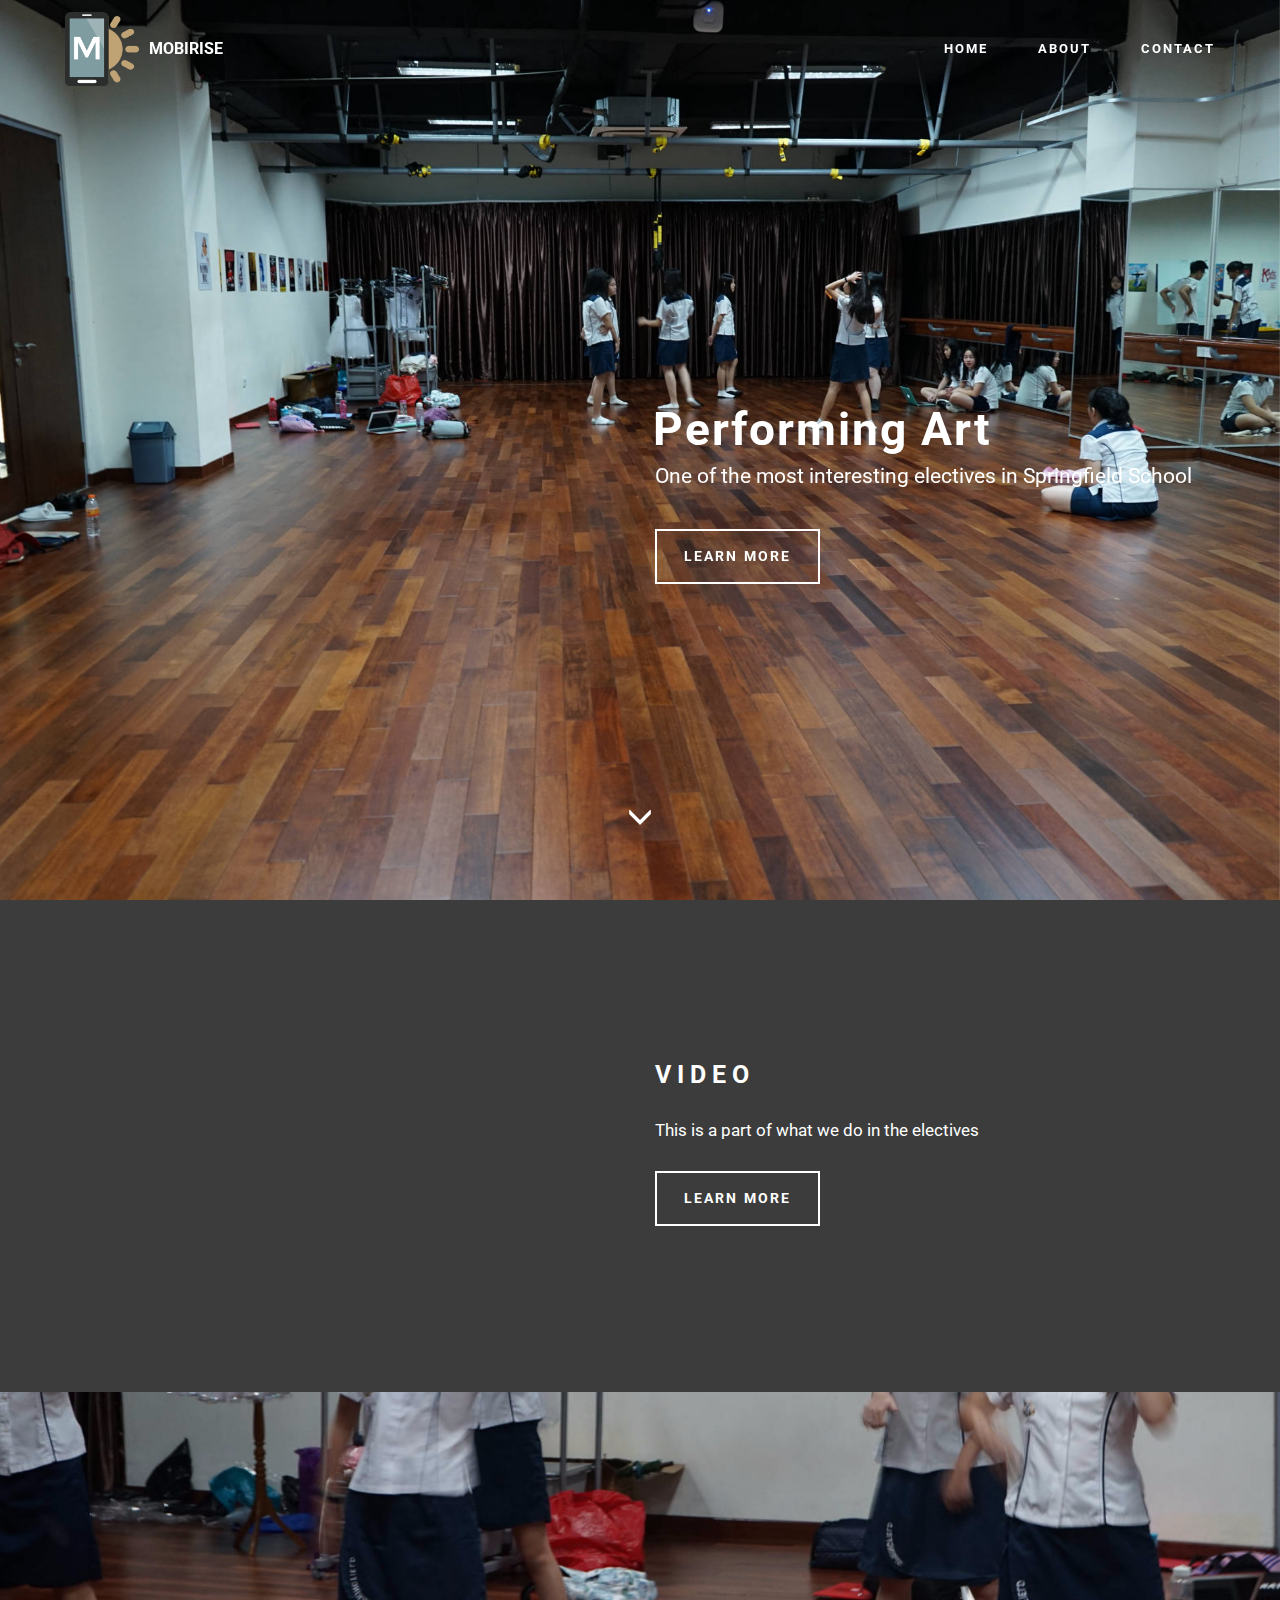
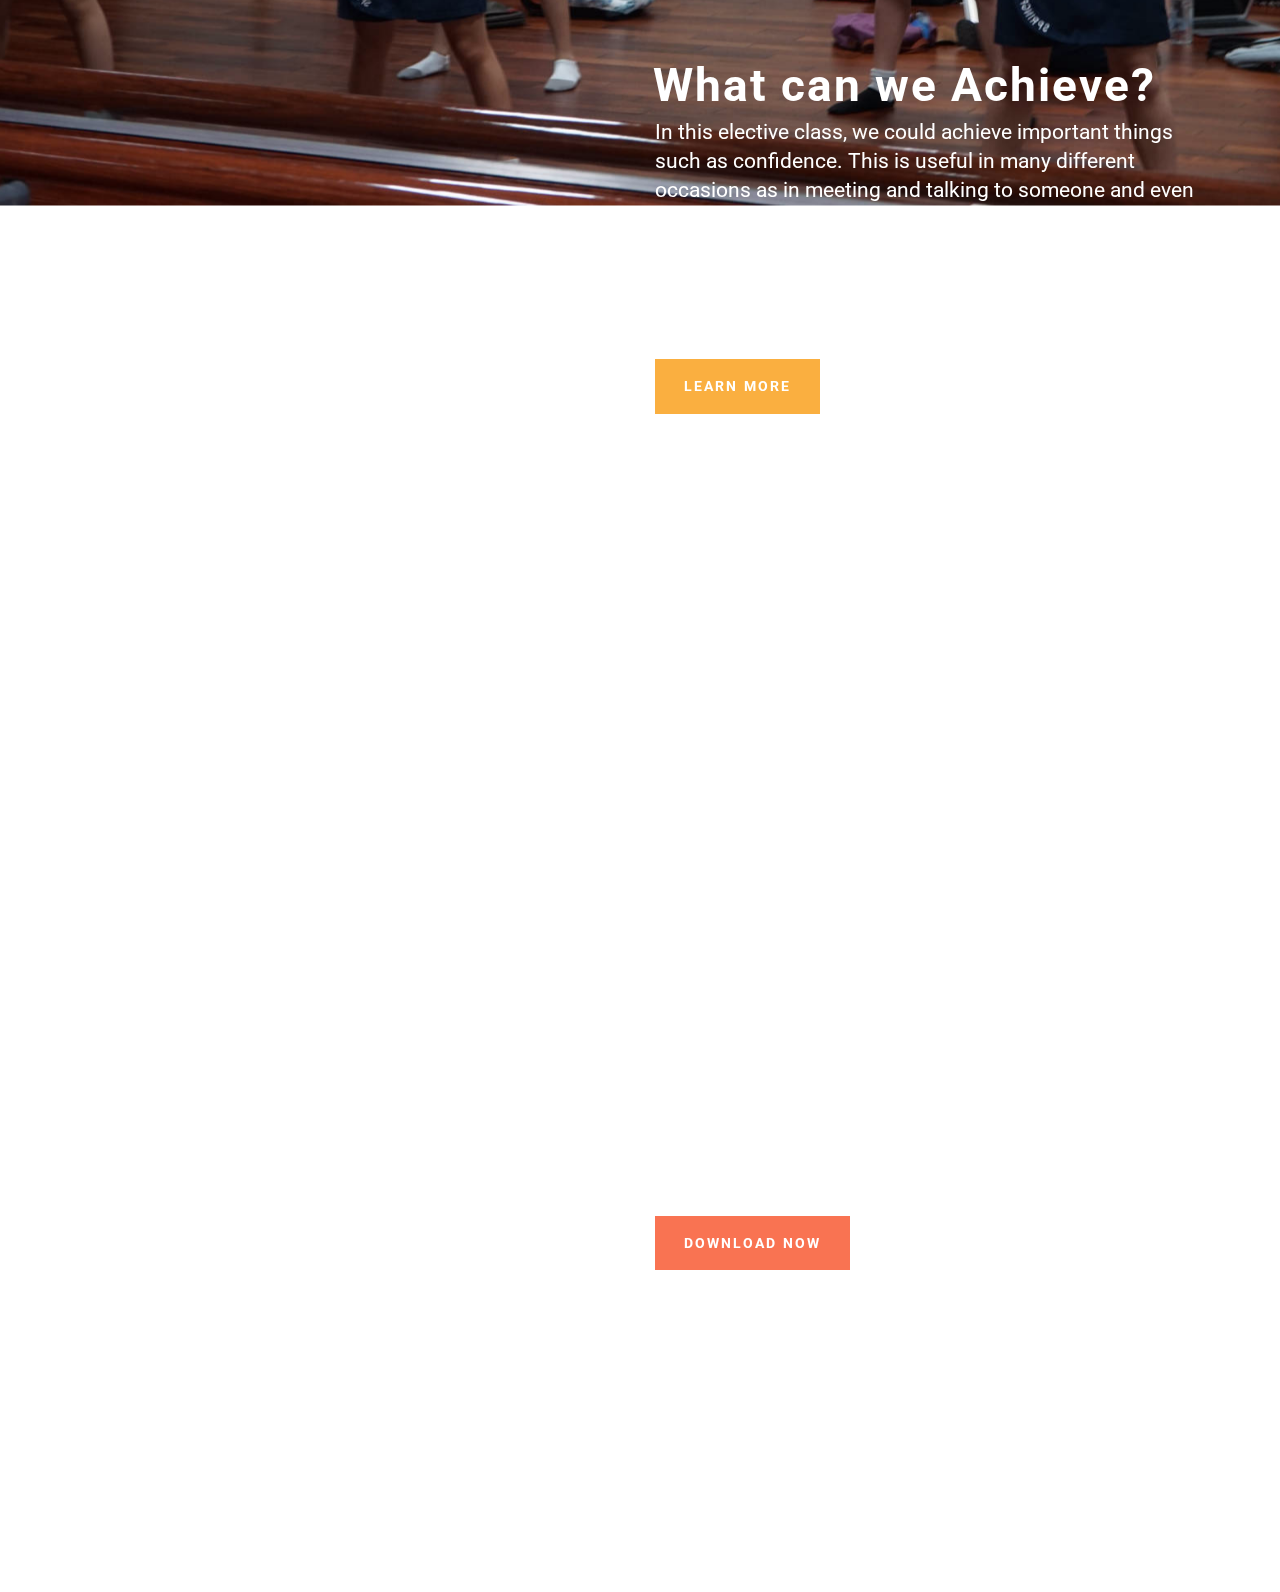
==== index.html @ 02beaad0 "create github pages" ====
<!DOCTYPE html>
<html >
<head>
  <!-- Site made with Mobirise Website Builder v4.6.7, https://mobirise.com -->
  <meta charset="UTF-8">
  <meta http-equiv="X-UA-Compatible" content="IE=edge">
  <meta name="generator" content="Mobirise v4.6.7, mobirise.com">
  <meta name="viewport" content="width=device-width, initial-scale=1, minimum-scale=1">
  <link rel="shortcut icon" href="assets/images/logo.png" type="image/x-icon">
  <meta name="description" content="">
  <title>Home</title>
  <link rel="stylesheet" href="https://fonts.googleapis.com/css?family=Roboto:700,400&subset=cyrillic,latin,greek,vietnamese">
  <link rel="stylesheet" href="assets/bootstrap/css/bootstrap.min.css">
  <link rel="stylesheet" href="assets/animate.css/animate.min.css">
  <link rel="stylesheet" href="assets/mobirise/css/style.css">
  <link rel="stylesheet" href="assets/mobirise/css/mbr-additional.css" type="text/css">
  
  
  
</head>
<body>
  <section class="mbr-navbar mbr-navbar--freeze mbr-navbar--absolute mbr-navbar--sticky mbr-navbar--auto-collapse mbr-navbar--transparent" id="menu-1" data-rv-view="6">
    <div class="mbr-navbar__section mbr-section">
        <div class="mbr-section__container container">
            <div class="mbr-navbar__container">
                <div class="mbr-navbar__column mbr-navbar__column--s mbr-navbar__brand">
                    <span class="mbr-navbar__brand-link mbr-brand mbr-brand--inline">
                        <span class="mbr-brand__logo"><a href="https://mobirise.com"><img src="assets/images/logo.png" class="mbr-navbar__brand-img mbr-brand__img" alt="Mobirise"></a></span>
                        <span class="mbr-brand__name"><a class="mbr-brand__name text-white" href="https://mobirise.com">MOBIRISE</a></span>
                    </span>
                </div>
                <div class="mbr-navbar__hamburger mbr-hamburger"><span class="mbr-hamburger__line"></span></div>
                <div class="mbr-navbar__column mbr-navbar__menu">
                    <nav class="mbr-navbar__menu-box mbr-navbar__menu-box--inline-right">
                        <div class="mbr-navbar__column">
                            <ul class="mbr-navbar__items mbr-navbar__items--right float-left mbr-buttons mbr-buttons--freeze mbr-buttons--right btn-decorator mbr-buttons--active mbr-buttons--only-links"><li class="mbr-navbar__item"><a class="mbr-buttons__link btn text-white" href="https://mobirise.com">HOME</a></li><li class="mbr-navbar__item"><a class="mbr-buttons__link btn text-white" href="https://mobirise.com">ABOUT</a></li><li class="mbr-navbar__item"><a class="mbr-buttons__link btn text-white" href="https://mobirise.com">CONTACT</a></li></ul>                            
                            
                        </div>
                    </nav>
                </div>
            </div>
        </div>
    </div>
</section>

<section class="engine"><a href="https://mobirise.ws/a">best free site builder</a></section><section class="mbr-box mbr-section mbr-section--relative mbr-section--fixed-size mbr-section--full-height mbr-section--bg-adapted mbr-parallax-background" id="header1-0" data-rv-view="0" style="background-image: url(assets/images/dsc00815-2000x1333.jpg);">
    <div class="mbr-box__magnet mbr-box__magnet--sm-padding mbr-box__magnet--center-left mbr-after-navbar">
        
        <div class="mbr-box__container mbr-section__container container">
            <div class="mbr-box mbr-box--stretched"><div class="mbr-box__magnet mbr-box__magnet--center-left">
                <div class="row"><div class=" col-sm-6 col-sm-offset-6">
                    <div class="mbr-hero animated fadeInUp">
                        <h1 class="mbr-hero__text">Performing Art</h1>
                        <p class="mbr-hero__subtext">One of the most interesting electives in Springfield School</p>
                    </div>
                    <div class="mbr-buttons btn-inverse mbr-buttons--left"> <a class="mbr-buttons__btn btn btn-lg btn-default animated fadeInUp delay" href="https://mobirise.com">LEARN MORE</a></div>
                </div></div>
            </div></div>
        </div>
        <div class="mbr-arrow mbr-arrow--floating text-center">
            <div class="mbr-section__container container">
                <a class="mbr-arrow__link" href="#msg-box5-3"><i class="glyphicon glyphicon-menu-down"></i></a>
            </div>
        </div>
    </div>
</section>

<section class="mbr-section mbr-section--relative" id="msg-box5-3" data-rv-view="3" style="background-color: rgb(60, 60, 60);">
    
    <div class="mbr-section__container mbr-section__container--isolated container" style="padding-top: 93px; padding-bottom: 93px;">
        <div class="row">
            <div class="mbr-box mbr-box--fixed mbr-box--adapted">
                <div class="mbr-box__magnet mbr-box__magnet--top-right mbr-section__left col-sm-6 image-size" style="width: 50%;">
                    <figure class="mbr-figure mbr-figure--adapted mbr-figure--caption-inside-bottom mbr-figure--full-width"><iframe class="mbr-embedded-video" src="https://www.youtube.com/embed/sOSTC6FM6Bw?rel=0&amp;amp;showinfo=0&amp;autoplay=0&amp;loop=0" width="1280" height="720" frameborder="0" allowfullscreen></iframe></figure>
                </div>
                <div class="mbr-box__magnet mbr-class-mbr-box__magnet--center-left col-sm-6 content-size mbr-section__right">
                    <div class="mbr-section__container mbr-section__container--middle">
                        <div class="mbr-header mbr-header--auto-align mbr-header--wysiwyg">
                            <h3 class="mbr-header__text">VIDEO</h3>
                            
                        </div>
                    </div>
                    <div class="mbr-section__container mbr-section__container--middle">
                        <div class="mbr-article mbr-article--auto-align mbr-article--wysiwyg">This is a part of what we do in the electives</div>
                    </div>
                    <div class="mbr-section__container">
                        <div class="mbr-buttons mbr-buttons--auto-align btn-inverse"><a class="mbr-buttons__btn btn btn-lg btn-default" href="https://mobirise.com">LEARN MORE</a></div>
                    </div>
                </div>
                
            </div>
        </div>
    </div>
</section>

<section class="mbr-box mbr-section mbr-section--relative mbr-section--fixed-size mbr-section--full-height mbr-section--bg-adapted mbr-parallax-background" id="header2-2" data-rv-view="8" style="background-image: url(assets/images/dsc00780-2000x1333.jpg);">
    <div class="mbr-box__magnet mbr-box__magnet--sm-padding mbr-box__magnet--center-left">
        
        <div class="mbr-box__container mbr-section__container container">
            <div class="mbr-box mbr-box--stretched"><div class="mbr-box__magnet mbr-box__magnet--center-left">
                <div class="row"><div class=" col-sm-6 col-sm-offset-6">
                    <div class="mbr-hero animated fadeInUp">
                        <h1 class="mbr-hero__text">What can we Achieve?</h1>
                        <p class="mbr-hero__subtext">In this elective class, we could achieve important things such as confidence. This is useful in many different occasions as in meeting and talking to someone and even performing in stage with many people watching. Secondly, you can also learn how to change your facial expression many ways. This will teach you to be an actor and do good at plays in stage.</p>
                    </div>
                    <div class="mbr-buttons btn-inverse mbr-buttons--left"><a class="mbr-buttons__btn btn btn-lg btn-warning animated fadeInUp delay" href="https://mobirise.com">LEARN MORE</a></div>
                </div></div>
            </div></div>
        </div>
        
    </div>
</section>

<section class="mbr-box mbr-section mbr-section--relative mbr-section--fixed-size mbr-section--full-height mbr-section--bg-adapted mbr-parallax-background" id="header1-5" data-rv-view="14" style="background-image: url(assets/images/mbr-1440x1080.jpg);">
    <div class="mbr-box__magnet mbr-box__magnet--sm-padding mbr-box__magnet--center-left">
        
        <div class="mbr-box__container mbr-section__container container">
            <div class="mbr-box mbr-box--stretched"><div class="mbr-box__magnet mbr-box__magnet--center-left">
                <div class="row"><div class=" col-sm-6 col-sm-offset-6">
                    <div class="mbr-hero animated fadeInUp">
                        <h1 class="mbr-hero__text">Advantages</h1>
                        <p class="mbr-hero__subtext">In this electives, you are able to perform what you have learn and showcast it to the audience. You can show your talent and passion in performing art culture with many events that is provided by our school and especially our teachers</p>
                    </div>
                    <div class="mbr-buttons btn-inverse mbr-buttons--left"><a class="mbr-buttons__btn btn btn-lg btn-danger animated fadeInUp delay" href="https://mobirise.com">DOWNLOAD NOW</a> <a class="mbr-buttons__btn btn btn-lg btn-default animated fadeInUp delay" href="https://mobirise.com">LEARN MORE</a></div>
                </div></div>
            </div></div>
        </div>
        <div class="mbr-arrow mbr-arrow--floating text-center">
            <div class="mbr-section__container container">
                <a class="mbr-arrow__link" href="#next"><i class="glyphicon glyphicon-menu-down"></i></a>
            </div>
        </div>
    </div>
</section>


  <script src="assets/web/assets/jquery/jquery.min.js"></script>
  <script src="assets/bootstrap/js/bootstrap.min.js"></script>
  <script src="assets/smooth-scroll/smooth-scroll.js"></script>
  <script src="assets/jarallax/jarallax.js"></script>
  <script src="assets/mobirise/js/script.js"></script>
  
  
</body>
</html>
---- assets/mobirise/css/style.css ----
.is-builder .animated {
  -webkit-animation-name: none !important;
  animation-name: none !important;
}
html {
  position: relative;
  min-height: 100%;
}
.mbr-embedded-video {
  position: relative;
}
.mbr-background-video,
.mbr-background-video-preview {
  bottom: 0;
  left: 0;
  overflow: hidden;
  position: absolute;
  right: 0;
  top: 0;
}
.mbr-parallax-background,
.mbr-background {
  background-attachment: fixed !important;
  background-position: 50% 0;
  background-repeat: no-repeat;
  background-size: cover !important;
}
.mbr-hidden-scrollbar .mbr-parallax-background {
  background-size: auto 130%;
}
.mobile .mbr-parallax-background {
  background-attachment: scroll !important;
}
.mbr-background {
  background-attachment: scroll !important;
}
.mbr-navbar {
  position: relative;
  width: 100%;
}
.mbr-navbar:before {
  content: "";
  display: block;
}
.mbr-navbar__brand-link:after,
.mbr-navbar__brand-img {
  max-height: 74px;
  height: 100%;
}
.mbr-navbar:before,
.mbr-navbar__container {
  height: 98px;
}
.mbr-navbar--ss .mbr-navbar__brand-link:after,
.mbr-navbar--ss .mbr-navbar__brand-img {
  height: 74px;
}
.mbr-navbar--ss:before,
.mbr-navbar--ss .mbr-navbar__container {
  height: 98px;
}
.mbr-navbar--xs .mbr-navbar__brand-link:after,
.mbr-navbar--xs .mbr-navbar__brand-img {
  height: 32px;
}
.mbr-navbar--xs:before,
.mbr-navbar--xs .mbr-navbar__container {
  height: 56px;
}
.mbr-navbar--s .mbr-navbar__brand-link:after,
.mbr-navbar--s .mbr-navbar__brand-img {
  height: 48px;
}
.mbr-navbar--s:before,
.mbr-navbar--s .mbr-navbar__container {
  height: 72px;
}
.mbr-navbar--m .mbr-navbar__brand-link:after,
.mbr-navbar--m .mbr-navbar__brand-img {
  height: 64px;
}
.mbr-navbar--m:before,
.mbr-navbar--m .mbr-navbar__container {
  height: 88px;
}
.mbr-navbar--l .mbr-navbar__brand-link:after,
.mbr-navbar--l .mbr-navbar__brand-img {
  height: 96px;
}
.mbr-navbar--l:before,
.mbr-navbar--l .mbr-navbar__container {
  height: 120px;
}
.mbr-navbar--xl .mbr-navbar__brand-link:after,
.mbr-navbar--xl .mbr-navbar__brand-img {
  height: 128px;
}
.mbr-navbar--xl:before,
.mbr-navbar--xl .mbr-navbar__container {
  height: 152px;
}
.mbr-navbar--short .mbr-navbar__brand-link:after,
.mbr-navbar--short .mbr-navbar__brand-img {
  height: 40px;
}
.mbr-navbar--short .mbr-brand__logo .mbr-iconfont{
  font-size: 40px;
}
.mbr-navbar--short:before,
.mbr-navbar--short .mbr-navbar__container {
  height: 64px;
}
.mbr-navbar--short .mbr-navbar__container {
  padding: 12px 0;
}
@media (max-width: 767px) {
  .mbr-navbar--short .mbr-navbar__brand-link:after,
  .mbr-navbar--short .mbr-navbar__brand-img {
    height: 31px;
  }
  .mbr-navbar--short:before,
  .mbr-navbar--short .mbr-navbar__container {
    height: 45px;
  }
  .mbr-navbar--short .mbr-navbar__container {
    padding: 7px 0;
  }
}
.mbr-navbar__brand-img {
  position: relative;
}
.mbr-navbar__brand-img,
.mbr-navbar__container,
.mbr-navbar__section {
  -webkit-transition: all 300ms ease-in-out 0s;
  -o-transition: all 300ms ease-in-out 0s;
  transition: all 300ms ease-in-out 0s;
}
.mbr-navbar__section {
  background: #2c2c2c;
  height: auto;
  position: absolute;
  top: 0;
  width: 100%;
  z-index: 1000;
}
.mbr-navbar__container {
  display: table;
  padding: 12px 0;
  width: 100%;
}
.mbr-navbar__menu-box {
  display: table;
  width: 100%;
}
.mbr-navbar__menu-box--inline-left,
.mbr-navbar__menu-box--inline-center,
.mbr-navbar__menu-box--inline-right {
  display: block;
  text-align: left;
}
.mbr-navbar__menu-box--inline-center {
  text-align: center;
}
.mbr-navbar__menu-box--inline-right {
  text-align: right;
}
.mbr-navbar__column {
  display: table-cell;
  vertical-align: middle;
}
.mbr-navbar__column--xxs {
  width: 1%;
}
.mbr-navbar__column--xs {
  width: 10%;
}
.mbr-navbar__column--s {
  width: 20%;
}
.mbr-navbar__column--m {
  width: 30%;
}
.mbr-navbar__column--l {
  width: 40%;
}
.mbr-navbar__column--xl {
  width: 50%;
}
.mbr-navbar__menu-box--inline-left .mbr-navbar__column,
.mbr-navbar__menu-box--inline-center .mbr-navbar__column,
.mbr-navbar__menu-box--inline-right .mbr-navbar__column {
  display: inline-block;
}
.mbr-navbar__items {
  float: left;
  padding-left: 0px;
  position: relative;
  left: -20px;
}
.mbr-navbar__items--right {
  float: right;
  left: 0;
}
.float-left {
  float: left;
}
.mbr-navbar__item {
  display: block;
  float: left;
  position: relative;
}
.mbr-navbar__hamburger {
  display: none;
  margin-top: -11px;
  position: absolute;
  right: 0;
  top: 50%;
  z-index: 10000;
}
.mbr-navbar--collapsed .mbr-navbar__container {
  position: relative;
}
.mbr-navbar--collapsed .mbr-navbar__column {
  display: block;
  width: 100%;
}
.mbr-navbar--collapsed .mbr-navbar__items--right {
  padding-top: 13px;
}
.mbr-navbar--collapsed .mbr-navbar__menu {
  background: rgba(0, 0, 0, 0.9);
  display: none;
  height: 100%;
  left: 0;
  position: fixed;
  top: 0;
  width: 100%;
  z-index: 9999;
}
.mbr-navbar--collapsed .mbr-navbar__menu-box {
  display: table-cell;
  vertical-align: middle;
}
.mbr-navbar--collapsed .mbr-navbar__items {
  float: none;
}
.mbr-navbar--collapsed .mbr-navbar__item {
  float: none;
}
.mbr-navbar--collapsed .mbr-navbar__hamburger {
  display: block;
}
.mbr-navbar--collapsed.mbr-navbar--open .mbr-navbar__menu {
  display: table;
}
.mbr-navbar--collapsed.mbr-navbar--open:not(.mbr-navbar--sticky) .mbr-navbar__section {
  background: none;
  position: fixed;
}
.mbr-navbar--collapsed.mbr-navbar--open .mbr-navbar__brand {
  visibility: hidden;
}
.mbr-navbar--collapsed.mbr-navbar--sticky.mbr-navbar--open .mbr-navbar__brand {
  visibility: visible;
}
.mbr-navbar--collapsed.mbr-navbar--open .mbr-navbar__brand-img,
.mbr-navbar--collapsed.mbr-navbar--open .mbr-navbar__container {
  -webkit-transition: none;
  -o-transition: none;
  transition: none;
}
.mbr-navbar--freeze.mbr-navbar--collapsed.mbr-navbar--open .mbr-navbar__hamburger,
.mbr-navbar--freeze.mbr-navbar--collapsed.mbr-navbar--open .mbr-navbar__hamburger:hover {
  color: #fff !important;
}
.mbr-navbar--sticky .mbr-navbar__section {
  position: fixed;
}
.mbr-navbar--absolute {
  position: absolute;
}
/* fix for popup menu conflict */
@media (max-width: 480px) {
  .mbr-navbar--absolute.mbr-navbar[id^=menu-] {
    position: absolute;
  }
}
.mbr-navbar--transparent .mbr-navbar__section {
  background: none;
}
.mbr-navbar--stuck .mbr-navbar__section,
.mbr-navbar--relative .mbr-navbar__section {
  background: #2c2c2c;
}
@media (max-width: 991px) {
  .mbr-navbar--auto-collapse .mbr-navbar__container {
    position: relative;
  }
  .mbr-navbar--auto-collapse .mbr-navbar__column {
    display: block;
    width: 100%;
  }
  .mbr-navbar__column {
    max-height: 100vh;
    overflow-x: hidden;
    overflow-y:auto;
  }
  .mbr-navbar__column::-webkit-scrollbar {
    display:none;
  }
  .mbr-navbar--auto-collapse .mbr-navbar__items--right {
    padding-top: 13px;
  }
  .mbr-navbar--auto-collapse .mbr-navbar__menu {
    background: rgba(0, 0, 0, 0.9);
    display: none;
    height: 100%;
    left: 0;
    position: fixed;
    top: 0;
    width: 100%;
    z-index: 9999;
  }
  .mbr-navbar--auto-collapse .mbr-navbar__menu-box {
    display: table-cell;
    vertical-align: middle;
  }
  .mbr-navbar--auto-collapse .mbr-navbar__items {
    float: none;
  }
  .mbr-navbar--auto-collapse .mbr-navbar__item {
    float: none;
  }
  .mbr-navbar--auto-collapse .mbr-navbar__hamburger {
    display: block;
  }
  .mbr-navbar--auto-collapse.mbr-navbar--open .mbr-navbar__menu {
    display: table;
  }
  .mbr-navbar--auto-collapse.mbr-navbar--open:not(.mbr-navbar--sticky) .mbr-navbar__section {
    background: none;
    position: fixed;
  }
  .mbr-navbar--auto-collapse.mbr-navbar--open .mbr-navbar__brand {
    visibility: hidden;
  }
  .mbr-navbar--auto-collapse.mbr-navbar--sticky.mbr-navbar--open .mbr-navbar__brand {
    visibility: visible;
  }
  .mbr-navbar--auto-collapse.mbr-navbar--open .mbr-navbar__brand-img,
  .mbr-navbar--auto-collapse.mbr-navbar--open .mbr-navbar__container {
    -webkit-transition: none;
    -o-transition: none;
    transition: none;
  }
}
.mbr-after-navbar:before {
  content: "";
  display: block;
  height: 98px;
}
.mbr-hamburger {
  cursor: pointer;
  height: 23px;
  width: 30px;
}
.mbr-hamburger:focus {
  outline: none;
}
.mbr-hamburger__line,
.mbr-hamburger__line:before,
.mbr-hamburger__line:after {
  content: "";
  position: absolute;
  display: block;
  height: 1px;
  cursor: pointer;
}
.mbr-hamburger__line,
.mbr-hamburger__line:before,
.mbr-hamburger__line:after {
  width: 30px;
  border-bottom: 5px solid;
  top: 9px;
}
.mbr-hamburger__line:before {
  top: -9px;
}
.mbr-hamburger__line:after {
  top: 9px;
}
.mbr-hamburger__line,
.mbr-hamburger__line:before,
.mbr-hamburger__line:after {
  -webkit-transition: all 300ms ease-in-out;
  transition: all 300ms ease-in-out;
}
.mbr-hamburger--open .mbr-hamburger__line {
  border-color: transparent;
}
.mbr-hamburger--open .mbr-hamburger__line:before,
.mbr-hamburger--open .mbr-hamburger__line:after {
  top: 0;
}
.mbr-hamburger--open .mbr-hamburger__line:before {
  -ms-transform: rotate(45deg);
  -webkit-transform: rotate(45deg);
  transform: rotate(45deg);
}
.mbr-hamburger--open .mbr-hamburger__line:after {
  top: 10px;
  -ms-transform: translatey(-10px) rotate(-45deg);
  -webkit-transform: translatey(-10px) rotate(-45deg);
  transform: translatey(-10px) rotate(-45deg);
}
@media (max-width: 767px) {
  .mbr-hamburger {
    height: 23px;
    width: 27px;
  }
  .mbr-hamburger__line,
  .mbr-hamburger__line:before,
  .mbr-hamburger__line:after {
    width: 27px;
    border-bottom: 4px solid;
    top: 9px;
  }
  .mbr-hamburger__line:before {
    top: -9px;
  }
  .mbr-hamburger__line:after {
    top: 9px;
  }
}

.navbar-dropdown .hamburger-icon {
  content: "";
  width: 16px;
  -webkit-box-shadow: 0 -6px 0 1px,0 0 0 1px,0 6px 0 1px;
  -moz-box-shadow: 0 -6px 0 1px,0 0 0 1px,0 6px 0 1px;
  box-shadow: 0 -6px 0 1px,0 0 0 1px,0 6px 0 1px;
}

.mbr-brand {
  display: block;
  float: left;
  position: relative;
}
.mbr-brand,
.mbr-brand:hover {
  text-decoration: none;
}
.mbr-brand__name {
  display: block;
  font-weight: bold;
  margin-top: 5px;
  text-align: center;
}
.mbr-brand__name,
.mbr-brand__name:hover {
  text-decoration: none;
}
.mbr-brand--inline {
  display: table;
}
.mbr-brand--inline:after {
  content: "";
  display: table-cell;
  width: 1px;
}
.mbr-brand--inline .mbr-brand__logo,
.mbr-brand--inline .mbr-brand__name {
  display: table-cell;
  vertical-align: middle;
}
.mbr-brand--inline .mbr-brand__logo {
  padding-right: 10px;
}
.mbr-brand--inline .mbr-brand__name {
  margin: 0;
  text-align: left;
}
.mbr-form {
  display: table;
  margin-top: -13px;
  position: relative;
  top: 14px;
  width: 100%;
}
.mbr-form__left,
.mbr-form__right {
  display: table-cell;
  vertical-align: top;
}
.mbr-form__left {
  padding-right: 3px;
}
.mbr-form__right {
  width: 1px;
}
@media (max-width: 530px) {
  .mbr-form {
    display: block;
    margin-top: -27px;
    position: relative;
    top: 26px;
  }
  .mbr-form__left,
  .mbr-form__right {
    display: block;
  }
  .mbr-form__left {
    margin-bottom: 12px;
    padding-right: 0;
  }
  .mbr-form__right {
    width: 100%;
  }
}
.mbr-section {
  padding: 0 20px;
}
.mbr-section--no-padding {
  padding: 0;
}
.mbr-section--relative {
  position: relative;
}
.mbr-section--fixed-size {
  overflow: hidden;
}
.mbr-section--full-height {
  height: 100vh;
}
.mbr-section--full-height.mbr-after-navbar:before {
  display: none;
}
.mbr-section--bg-adapted {
  background-attachment: scroll;
  background-position: 50% 0;
  background-repeat: no-repeat;
  background-size: cover;
}
.mbr-section--gray {
  background-color: #444444;
}
.mbr-section--light-gray {
  background-color: #f0f0f0;
}
.mbr-section--dark-gray {
  background-color: #3c3c3c;
}
.mbr-section__container {
  padding: 0;
  position: relative;
  z-index: 3;
}
.mbr-section__container--center {
  text-align: center;
}
.mbr-section__container--std-padding {
  padding: 93px 0;
}
.mbr-section__container--std-top-padding {
  padding-top: 93px;
}
.mbr-section__container--std-bot-padding {
  padding-bottom: 93px;
}
.mbr-section__container--sm-padding {
  padding: 41px 0;
}
.mbr-section__container--sm-top-padding {
  padding-top: 41px;
}
.mbr-section__container--sm-bot-padding {
  padding-bottom: 41px;
}
.mbr-section__container--isolated {
  padding-bottom: 93px;
  padding-top: 93px;
}
.mbr-section__container--first {
  padding-top: 93px;
  padding-bottom: 41px;
}
.mbr-section__container--middle {
  padding-bottom: 41px;
}
.mbr-section__container--last {
  padding-bottom: 93px;
}
.mbr-section__row {
  margin-left: -24px;
  margin-right: -24px;
}
.mbr-section__col {
  overflow: hidden;
  padding-left: 24px;
  padding-right: 24px;
}
.mbr-section__left {
  padding-right: 40px;
}
.mbr-section__right {
  padding-left: 15px;
}
.mbr-section__header {
  line-height: 1.5em;
  margin: -10px 0 0;
  text-align: center;
}
@media (min-width: 768px) {
  .mbr-section--short-paddings .mbr-section__container--std-padding {
    padding: 59px 0;
  }
  .mbr-section--short-paddings .mbr-section__container--std-top-padding {
    padding-top: 59px;
  }
  .mbr-section--short-paddings .mbr-section__container--std-bot-padding {
    padding-bottom: 59px;
  }
  .mbr-section--short-paddings .mbr-section__container--sm-padding {
    padding: 41px 0;
  }
  .mbr-section--short-paddings .mbr-section__container--sm-top-padding {
    padding-top: 41px;
  }
  .mbr-section--short-paddings .mbr-section__container--sm-bot-padding {
    padding-bottom: 41px;
  }
  .mbr-section--short-paddings .mbr-section__container--isolated {
    padding-bottom: 59px;
    padding-top: 59px;
  }
  .mbr-section--short-paddings .mbr-section__container--first {
    padding-top: 59px;
    padding-bottom: 41px;
  }
  .mbr-section--short-paddings .mbr-section__container--middle {
    padding-bottom: 41px;
  }
  .mbr-section--short-paddings .mbr-section__container--last {
    padding-bottom: 59px;
  }
}
@media (max-width: 767px) {
  .mbr-section__left {
    padding-right: 15px;
  }
  .mbr-section__right {
    padding-left: 15px;
    padding-top: 51px;
  }
}
.mbr-arrow {
  bottom: 71px;
  left: 0;
  line-height: 1px;
  padding: 0 20px;
  position: absolute;
  width: 100%;
  z-index: 3;
}
.mbr-arrow__link {
  display: inline-block;
  font-size: 26px;
}
.mbr-arrow__link,
.mbr-arrow__link:hover,
.mbr-arrow__link:focus {
  color: #fff;
}
.mbr-arrow--floating .mbr-arrow__link {
  -webkit-animation: floating-arrow 1.6s infinite ease-in-out 0s;
  -o-animation: floating-arrow 1.6s infinite ease-in-out 0s;
  animation: floating-arrow 1.6s infinite ease-in-out 0s;
}
@-webkit-keyframes floating-arrow {
  from {
    -webkit-transform: translateY(0);
    transform: translateY(0);
  }
  65% {
    -webkit-transform: translateY(11px);
    transform: translateY(11px);
  }
  to {
    -webkit-transform: translateY(0);
    transform: translateY(0);
  }
}
@-o-keyframes floating-arrow {
  from {
    -webkit-transform: translateY(0);
    transform: translateY(0);
  }
  65% {
    -webkit-transform: translateY(11px);
    transform: translateY(11px);
  }
  to {
    -webkit-transform: translateY(0);
    transform: translateY(0);
  }
}
@keyframes floating-arrow {
  from {
    -webkit-transform: translateY(0);
    transform: translateY(0);
  }
  65% {
    -webkit-transform: translateY(11px);
    transform: translateY(11px);
  }
  to {
    -webkit-transform: translateY(0);
    transform: translateY(0);
  }
}
.mbr-arrow--dark .mbr-arrow__link,
.mbr-arrow--dark .mbr-arrow__link:hover,
.mbr-arrow--dark .mbr-arrow__link:focus {
  color: #252525;
}
@media (max-width: 767px) {
  .mbr-arrow {
    bottom: 41px;
  }
}
@media (max-width: 320px) {
  .mbr-arrow {
    bottom: 21px;
    text-align: center;
  }
}
@media all and (device-width: 320px) and (device-height: 568px) and (orientation: portrait) {
  .mbr-arrow {
    bottom: 31px;
  }
}
.mbr-box {
  display: table;
  width: 100%;
}
.mbr-box--fixed {
  table-layout: fixed;
}
.mbr-box--stretched {
  height: 100%;
}
.mbr-box__magnet {
  display: table-cell;
  float: none;
  height: 100%;
  margin-bottom: 0;
  margin-top: 0;
  text-align: center;
  vertical-align: middle;
}
.mbr-box__magnet--sm-padding {
  padding: 41px 0;
}
.mbr-box__magnet--top-left,
.mbr-box__magnet--top-center,
.mbr-box__magnet--top-right {
  vertical-align: top;
}
.mbr-box__magnet--bottom-left,
.mbr-box__magnet--bottom-center,
.mbr-box__magnet--bottom-right {
  vertical-align: bottom;
}
.mbr-box__magnet--top-left,
.mbr-box__magnet--center-left,
.mbr-box__magnet--bottom-left {
  text-align: left;
}
.mbr-box__magnet--top-right,
.mbr-box__magnet--center-right,
.mbr-box__magnet--bottom-right {
  text-align: right;
}
.mbr-box__container {
  height: 50%;
}
@media (max-width: 767px) {
  .mbr-box__container {
    height: 100%;
  }
  .mbr-box--adapted {
    display: block;
  }
  .mbr-box--adapted > .mbr-box__magnet {
    display: block;
    height: auto;
  }
}
.mbr-overlay {
  background: #222;
  bottom: 0;
  left: 0;
  position: absolute;
  right: 0;
  top: 0;
  z-index: 2;
}
.mbr-google-map__marker {
  color: #252525;
  display: none;
  margin: 0;
}
.mbr-google-map--loaded .mbr-google-map__marker {
  display: block;
}
.mbr-hero {
  color: #fff;
  position: relative;
}
.mbr-hero__text {
  font-size: 46px;
  font-weight: bold;
  left: -2px;
  letter-spacing: 2px;
  line-height: 50px;
  margin: -18px 0 1px 0;
  padding-bottom: 41px;
  position: relative;
  top: 8px;
}
.mbr-hero__subtext {
  font-size: 21px;
  line-height: 29px;
  margin: -32px 0 3px 0;
  padding: 0 0 41px 0;
  position: relative;
  top: 6px;
}
.mbr-figure {
  display: inline-block;
  /*line-height: 1px;*/
  margin: 0;
  max-width: 100%;
  overflow: hidden;
  position: relative;
}
.mbr-figure--no-bg {
  background: none;
}
.mbr-figure--full-width {
  display: block;
  width: 100%;
}
.mbr-figure.mbr-after-navbar:before {
  display: none;
}
.mbr-figure--full-width iframe,
.mbr-figure--full-width .mbr-figure__img,
.mbr-figure--full-width .mbr-figure__map {
  width: 100%;
}
.mbr-figure iframe,
.mbr-figure__img,
.mbr-figure__map {
  max-width: 100%;
}
@-webkit-keyframes mapCircleLoading {
  from {
    -webkit-transform: rotate(0deg);
  }
  to {
    -webkit-transform: rotate(359deg);
  }
}
@keyframes mapCircleLoading {
  from {
    transform: rotate(0deg);
  }
  to {
    transform: rotate(359deg);
  }
}
.mbr-figure__map {
  height: 400px;
  position: relative;
}
.mbr-figure__map--short {
  height: 300px;
}
.mbr-figure__map iframe {
  height: 100%;
  width: 100%;
}
.mbr-figure__map [data-state-details] {
  color: #6b6763;
  font-family: "Roboto", Helvetica, Arial, sans-serif;
  height: 1.5em;
  margin-top: -0.75em;
  padding-left: 20px;
  padding-right: 20px;
  position: absolute;
  text-align: center;
  top: 50%;
  width: 100%;
}
.mbr-figure__map[data-state] {
  background: #e9e5dc;
}
.mbr-figure__map[data-state="loading"] [data-state-details] {
  display: none;
}
.mbr-figure__map[data-state="loading"]::after {
  content: "";
  -webkit-animation: mapCircleLoading .6s infinite linear;
  animation: mapCircleLoading .6s infinite linear;
  border-radius: 50%;
  border: 6px rgba(255, 255, 255, 0.35) solid;
  border-top-color: #fff;
  height: 40px;
  left: 50%;
  margin-left: -20px;
  margin-top: -20px;
  position: absolute;
  top: 50%;
  width: 40px;
}
.mbr-figure__caption {
  background: rgba(0, 0, 0, 0.5);
  bottom: 0;
  color: #fff;
  display: block;
  font-size: 17px;
  left: 0;
  line-height: 1.3em;
  min-height: 53px;
  padding: 17px 20px;
  position: absolute;
  text-align: left;
  width: 100%;
}
.mbr-figure__caption--no-padding {
  padding: 17px 0;
}
.mbr-figure--wysiwyg .mbr-figure__caption a,
.mbr-figure--wysiwyg .mbr-figure__caption a:hover {
  color: inherit;
  text-decoration: underline;
}
.mbr-figure--caption-inside-top .mbr-figure__caption {
  bottom: auto;
  top: 0;
}
.mbr-figure--caption-outside-top .mbr-figure__caption,
.mbr-figure--caption-outside-bottom .mbr-figure__caption {
  background: none;
  position: relative;
}
.mbr-figure--no-bg.mbr-figure--caption-outside-top .mbr-figure__caption,
.mbr-figure--no-bg.mbr-figure--caption-outside-bottom .mbr-figure__caption {
  color: #252525;
}
.mbr-figure--no-bg.mbr-figure--caption-outside-top .mbr-figure__caption {
  margin-top: -3px;
  padding-top: 0;
}
.mbr-figure--no-bg.mbr-figure--caption-outside-bottom .mbr-figure__caption {
  margin-top: -2px;
  padding-bottom: 0;
  top: 2px;
}
.mbr-figure__caption--std-grid {
  background: none;
  z-index: 2;
  overflow: hidden;
}
.mbr-figure__caption--std-grid:before {
  bottom: 0;
  content: "";
  position: absolute;
  top: 0;
  width: 200%;
  z-index: -1;
  margin-left: -50%;
}
.mbr-figure--caption-inside-top .mbr-figure__caption--std-grid:before,
.mbr-figure--caption-inside-bottom .mbr-figure__caption--std-grid:before {
  background: rgba(0, 0, 0, 0.6);
}
.mbr-figure__caption-small {
  color: #ccc;
  display: block;
  font-size: 14px;
  line-height: 1.3em;
}
.mbr-figure--no-bg.mbr-figure--caption-outside-top .mbr-figure__caption-small,
.mbr-figure--no-bg.mbr-figure--caption-outside-bottom .mbr-figure__caption-small {
  color: #777;
}
@media (max-width: 767px) {
  .mbr-figure--adapted {
    display: block;
    width: 100%;
  }
  .mbr-figure--adapted iframe,
  .mbr-figure--adapted .mbr-figure__img,
  .mbr-figure--adapted .mbr-figure__map {
    width: 100%;
  }
  .mbr-figure--caption-inside-top .mbr-figure__caption,
  .mbr-figure--caption-inside-bottom .mbr-figure__caption {
    background: none;
    position: relative;
  }
  .mbr-figure--caption-inside-top .mbr-figure__caption--std-grid:before,
  .mbr-figure--caption-inside-bottom .mbr-figure__caption--std-grid:before {
    display: none;
  }
}
.mbr-reviews {
  list-style: none;
  margin: 0 -15px;
  padding: 3px 0 0 0;
}
.mbr-reviews__item {
  position: relative;
  margin-top: 39px;
}
.mbr-reviews__text {
  background: #fafafa;
  border-radius: 3px;
  border: 1px solid #ededed;
  color: #777;
  font-size: 16px;
  line-height: 26px;
  padding: 20px;
  position: relative;
}
.mbr-reviews__text:before {
  -webkit-transform: rotate(45deg);
  -ms-transform: rotate(45deg);
  -o-transform: rotate(45deg);
  transform: rotate(45deg);
  width: 14px;
  height: 14px;
  background-color: #fafafa;
  border-color: #ededed;
  border-style: none solid solid none;
  border-width: 0 1px 1px 0;
  bottom: -8px;
  content: "";
  display: block;
  left: 50px;
  position: absolute;
}
.mbr-reviews__p {
  margin: 0;
}
.mbr-reviews__author {
  margin-top: 30px;
  padding-left: 102px;
  position: relative;
}
.mbr-reviews__author--short {
  margin-top: 27px;
  padding-left: 32px;
}
.mbr-reviews__author-img {
  width: 50px;
  height: 50px;
  border-radius: 50%;
  left: 33px;
  position: absolute;
  top: 0;
}
.mbr-reviews__author-name {
  color: #777;
  font-size: 14px;
  font-weight: bold;
  position: relative;
  top: -3px;
}
.mbr-reviews__author-bio {
  color: #999;
  font-size: 12px;
}
@media (max-width: 767px) {
  .mbr-reviews__author {
    padding-bottom: 32px;
  }
  .mbr-reviews__author--short {
    padding-bottom: 1px;
  }
}
@media (min-width: 768px) and (max-width: 991px) {
  .mbr-reviews__item:nth-of-type(2n+1) {
    clear: left;
  }
}
@media (min-width: 992px) {
  .mbr-reviews__item:nth-of-type(3n+1) {
    clear: left;
  }
}
@media (max-width: 991px) {
  .mbr-header--reduce .mbr-header__text {
    padding-top: 1em;
    margin-top: -1em;
  }
}
.mbr-header {
  margin-top: -20px;
  padding: 0;
  position: relative;
  text-align: left;
  top: 10px;
}
.mbr-header--std-padding {
  padding-bottom: 41px;
}
.mbr-header--center {
  text-align: center;
}
.mbr-header__text {
  display: block;
  font-size: 25px;
  font-weight: bold;
  letter-spacing: 6px;
  line-height: 1.5em;
  margin: 0;
}
.mbr-header__subtext {
  color: #777;
  font-size: 14px;
  font-style: italic;
  letter-spacing: 1px;
  margin: 8px 0 7px 0;
}
.mbr-header--inline {
  margin-top: 0;
  padding: 41px 0 28px 0;
  top: 0;
}
.mbr-header--inline .mbr-header__text {
  letter-spacing: 4px;
  line-height: 1em;
  margin: 15px 0 0 0;
}
@media (max-width: 767px) {
  .mbr-header--inline {
    padding: 47px 0 38px 0;
  }
  .mbr-header--inline .mbr-header__text {
    display: block;
    margin: 0 0 38px 0;
  }
  .mbr-header--auto-align .mbr-header__text,
  .mbr-header--auto-align .mbr-header__subtext {
    left: 0;
    text-align: center !important;
  }
}
@media (min-width: 768px) {
  .mbr-header--reduce {
    margin-top: -5px;
    top: 2px;
  }
  .mbr-header--reduce .mbr-header__text {
    font-size: 16px;
    letter-spacing: 1px;
    line-height: 1.1em;
    padding-top: 0.4em;
    margin-top: -0.4em;
  }
}
.mbr-social-icons__icon {
  -webkit-transition: all 0.2s ease-in-out 0s;
  -o-transition: all 0.2s ease-in-out 0s;
  transition: all 0.2s ease-in-out 0s;
  color: #fff;
  cursor: pointer;
  display: inline-block;
  font-size: 29px;
  height: 56px;
  line-height: 61px;
  margin: 0 10px 13px 0;
  position: relative;
  text-align: center;
  width: 56px;
}
.mbr-social-icons__icon:hover {
  color: #fff;
}
.mbr-social-icons--style-1 .mbr-social-icons__icon:hover {
  background: #252525 !important;
}
.mbr-contacts {
  color: #9c9c9c;
  font-size: 14px;
  line-height: 1.7em;
  padding: 45px 0 46px;
}
.mbr-contacts__img {
  max-width: 100%;
  margin: 6px 0 5px 40px;
}
.mbr-contacts__img--left {
  margin-left: 0;
}
.mbr-contacts__text {
  margin: 0;
}
.mbr-contacts__header {
  color: #fff;
  font-size: 14px;
  letter-spacing: 1px;
  margin-bottom: 20px;
  margin-top: 3px;
}
.mbr-contacts__list {
  list-style: none;
  margin: 0;
  padding: 0;
}
@media (max-width: 767px) {
  .mbr-contacts__img {
    margin-bottom: 10px;
  }
  .mbr-contacts__header {
    margin-top: 20px;
    margin-bottom: 10px;
  }
  .mbr-contacts__column {
    margin-top: 37px;
  }
}
.mbr-footer {
  color: #9c9c9c;
  font-size: 13px;
  letter-spacing: 1px;
  line-height: 1.5em;
  padding: 37px 0 39px;
  word-spacing: 1px;
}
.mbr-footer__copyright {
  margin: 0;
}
.mbr-buttons {
  margin: -26px 0 13px 0;
  position: relative;
  text-align: left;
  top: 26px;
}
.mbr-buttons__btn,
.mbr-buttons__link {
  margin: 0 10px 13px 0;
}
.mbr-buttons__btn,
.mbr-buttons__link,
.mbr-buttons__btn:hover,
.mbr-buttons__link:hover {
  text-decoration: none;
}
.mbr-buttons--top {
  top: 44px;
  margin-top: -62px;
}
.mbr-buttons--no-offset {
  margin-top: 0;
  top: 0;
}
.mbr-buttons--only-links {
  left: -20px;
}
.mbr-buttons--center {
  left: 5px;
  text-align: center;
}
.mbr-buttons--center.mbr-buttons--only-links {
  left: 0;
}
.mbr-buttons--right {
  text-align: right;
}
.mbr-buttons--right .mbr-buttons__btn,
.mbr-buttons--right .mbr-buttons__link {
  margin: 0 0 13px 10px;
}
.mbr-buttons--right.mbr-buttons--only-links {
  left: 20px;
}
.mbr-buttons--activated {
  left: 5px;
  text-align: center;
}
.mbr-buttons--activated .mbr-buttons__btn,
.mbr-buttons--activated .mbr-buttons__link {
  margin-left: 0;
  margin-right: 0;
}
.mbr-buttons--activated .mbr-buttons__link {
  font-size: 25px;
  padding: 10px 30px 2px;
}
.mbr-buttons--activated .mbr-buttons__btn {
  font-size: 15px;
  margin-top: 9px;
  padding: 15px 30px;
}
.mbr-buttons--freeze.mbr-buttons--activated .mbr-buttons__link {
  font-size: 25px !important;
}
.mbr-buttons--freeze.mbr-buttons--activated .mbr-buttons__link,
.mbr-buttons--freeze.mbr-buttons--activated .mbr-buttons__link:hover {
  color: #fff !important;
}
.mbr-buttons--freeze.mbr-buttons--activated .mbr-buttons__btn {
  font-size: 15px !important;
}
@media (max-width: 991px) {
  .mbr-buttons {
    top: 0;
  }
  form:not(.mbr-form) .mbr-buttons {
    top: 26px;
  }
  .mbr-buttons:first-child {
    margin-top: 0;
  }
  .mbr-buttons--active {
    left: 5px;
    text-align: center;
  }
  .mbr-buttons--active .mbr-buttons__btn,
  .mbr-buttons--active .mbr-buttons__link {
    margin-left: 0;
    margin-right: 0;
  }
  .mbr-buttons--right.mbr-buttons--only-links {
    left: 0;
  }
  .mbr-buttons--active .mbr-buttons__link {
    font-size: 25px;
    padding: 10px 30px 2px;
  }
  .mbr-buttons--active .mbr-buttons__btn {
    font-size: 15px;
    margin-top: 9px;
    padding: 15px 30px;
  }
  .mbr-buttons--freeze.mbr-buttons--active .mbr-buttons__link {
    font-size: 25px !important;
  }
  .mbr-buttons--freeze.mbr-buttons--active .mbr-buttons__link,
  .mbr-buttons--freeze.mbr-buttons--active .mbr-buttons__link:hover {
    color: #fff !important;
  }
  .mbr-buttons--freeze.mbr-buttons--active .mbr-buttons__btn {
    font-size: 15px !important;
  }
}
@media (max-width: 767px) {
  .mbr-buttons--auto-align {
    left: 5px;
    margin-top: -26px;
    text-align: center;
    top: 26px;
  }
  .mbr-buttons--auto-align.mbr-buttons--only-links {
    left: 0;
  }
}
@media (max-width: 530px) {
  .mbr-buttons {
    left: 0;
  }
  .mbr-buttons__btn,
  .mbr-buttons__link,
  .mbr-buttons--right .mbr-buttons__btn,
  .mbr-buttons--right .mbr-buttons__link {
    display: inline-block;
    margin: 0 0 13px 0;
    text-align: center;
    width: 100%;
  }
  .mbr-buttons--activated .mbr-buttons__btn,
  .mbr-buttons--activated .mbr-buttons__link,
  .mbr-buttons--active .mbr-buttons__btn,
  .mbr-buttons--active .mbr-buttons__link {
    width: auto;
  }
  .mbr-buttons--activated .mbr-buttons__btn,
  .mbr-buttons--active .mbr-buttons__btn {
    margin-top: 9px;
  }
}
.mbr-article {
  color: #777;
  font-size: 17px;
  line-height: 27px;
  text-align: left;
  position: relative;
  margin-top: -21px;
  top: 14px;
}
.mbr-article--wysiwyg h1,
.mbr-article--wysiwyg h2,
.mbr-article--wysiwyg h3,
.mbr-article--wysiwyg h4,
.mbr-article--wysiwyg h5,
.mbr-article--wysiwyg h6 {
  color: #252525;
  display: block;
  font-weight: bold;
  line-height: 1.3em;
  text-align: left;
}
.mbr-article--wysiwyg h1 {
  font-size: 27px;
  letter-spacing: 3px;
}
.mbr-article--wysiwyg h2 {
  font-size: 23px;
  letter-spacing: 2px;
}
.mbr-article--wysiwyg h3 {
  font-size: 19px;
  letter-spacing: 1px;
}
.mbr-article--wysiwyg h4 {
  font-size: 14px;
}
.mbr-article--wysiwyg h5 {
  font-size: 11px;
}
.mbr-article--wysiwyg h6 {
  font-size: 10px;
}
.mbr-article--wysiwyg p,
.mbr-article--wysiwyg ul,
.mbr-article--wysiwyg ol,
.mbr-article--wysiwyg blockquote {
  margin: 0 0 10px 0;
}
.mbr-article--wysiwyg blockquote {
  font-size: 17px;
  border-color: #f97352;
}
@media (max-width: 767px) {
  .mbr-article--auto-align.mbr-article--wysiwyg p,
  .mbr-article--auto-align {
    text-align: left !important;
  }
}
.social-likes__counter {
  -webkit-transition: all 0.2s ease-in-out 0s;
  -o-transition: all 0.2s ease-in-out 0s;
  transition: all 0.2s ease-in-out 0s;
  background: #3c3c3c;
  border-radius: 23px;
  font-size: 12px;
  height: 23px;
  line-height: 24px;
  min-width: 23px;
  padding: 0 5px;
  position: absolute;
  right: -7px;
  text-align: center;
  top: -7px;
}
.social-likes__counter_empty {
  display: none;
}
.social-likes_style-1 .social-likes__icon:hover {
  background: #252525 !important;
}
.social-likes_style-1 .social-likes__icon:hover .social-likes__counter {
  background: #f97352;
}
.social-likes_style-2 .social-likes__icon {
  background: #252525;
}
.social-likes_style-2 .social-likes__counter {
  background: #f97352;
}
.social-likes_style-2 .social-likes__icon:hover .social-likes__counter {
  background: #3c3c3c;
}
.mbr-plan {
  padding-bottom: 41px;
  padding-left: 1px;
  padding-right: 0;
  position: relative;
}
.mbr-plan--first,
.mbr-plan:first-child {
  padding-left: 0;
}
.mbr-plan--last,
.mbr-plan:last-child {
  padding-bottom: 93px;
}
.mbr-plan__box {
  background: #fff;
}
.mbr-plan__header {
  background: #444;
  overflow: hidden;
  padding: 20px 15px;
  color: #fff;
}
.mbr-plan__number {
  border-bottom: 1px dotted #ddd;
  color: #333;
  font-size: 80px;
  line-height: 0;
  margin: 0px 10px;
  padding: 41px 0;
  text-align: center;
  margin-bottom: 41px;
}
.mbr-plan__details {
  padding-bottom: 41px;
}
.mbr-plan__details ul,
.mbr-plan__list {
  list-style: none;
  margin: 0;
  padding: 0;
}
.mbr-plan__details ul {
  text-align: center;
}
.mbr-plan__details li,
.mbr-plan__item {
  line-height: 40px;
  padding: 0 15px;
}
.mbr-plan__item {
  text-align: center;
}
.mbr-plan__buttons {
  overflow: hidden;
  padding: 0 15px 41px;
}
.mbr-plan--favorite {
  margin-right: -1px;
  margin-top: -30px;
  padding-left: 0;
  top: 15px;
  z-index: 5;
}
.mbr-plan--favorite .mbr-plan__number:before {
  content: "";
  display: block;
  height: 15px;
}
.mbr-plan--favorite .mbr-plan__box {
  padding-bottom: 15px;
  box-shadow: 0px 0px 20px 5px rgba(0, 0, 0, 0.1);
}
.mbr-plan--primary .mbr-plan__header {
  background: #4c6972;
}
.mbr-plan--success .mbr-plan__header {
  background: #7ac673;
}
.mbr-plan--info .mbr-plan__header {
  background: #27aae0;
}
.mbr-plan--warning .mbr-plan__header {
  background: #faaf40;
}
.mbr-plan--danger .mbr-plan__header {
  background: #f97352;
}
@media (max-width: 767px) {
  .mbr-plan,
  .mbr-plan--first,
  .mbr-plan:first-child {
    padding-left: 15px;
    padding-right: 15px;
  }
  .mbr-plan__number {
    font-size: 79px;
  }
  .mbr-plan__details {
    font-size: 17px;
  }
  .mbr-plan--favorite {
    margin: 0;
    top: 0;
  }
}
.mbr-number {
  display: inline-block;
  margin-top: -0.12em;
}
.mbr-number__num {
  display: inline-table;
  height: 1em;
}
.mbr-number__group {
  display: table-cell;
  font-weight: bold;
  position: relative;
  vertical-align: middle;
}
.mbr-number__left {
  display: none;
  font-size: 0.34em;
  line-height: 0;
  padding: 0px 5px;
  vertical-align: super;
}
.mbr-number__right {
  display: none;
  font-size: 0.25em;
  padding: 0px 5px;
  vertical-align: middle;
  white-space: nowrap;
}
.mbr-number__caption {
  display: block;
  font-size: 0.19em;
  line-height: 1em;
  opacity: 0.5;
  padding-top: 0.5em;
  text-align: center;
}
.mbr-number--price .mbr-number__value {
  padding-right: 0.28em;
}
.mbr-number--price .mbr-number__left {
  display: inline;
}
.mbr-number--short-price .mbr-number__left,
.mbr-number--short-price .mbr-number__right {
  display: inline;
}
.mbr-number--short-price .mbr-number__caption {
  display: none;
}
.mbr-number--inverse-price .mbr-number__group {
  top: 0.1em;
}
.mbr-number--inverse-price .mbr-number__left {
  display: none;
}
.mbr-number--inverse-price .mbr-number__value {
  padding-left: 0.28em;
}
.mbr-number--inverse-price .mbr-number__right {
  display: inline;
}


/* iconfont default styling */
/* for buttons */
.mbr-iconfont.mbr-iconfont-btn,
.mbr-buttons__btn .mbr-iconfont{ /* depricated, used only for compatibility */
  padding-right: 0.3em;
  font-size: 2em;
  line-height: 0.4em;
  vertical-align: text-bottom;
  position: relative;
  top: -0.1em;
  text-decoration:none;
}

/* menu links */
.mbr-iconfont.mbr-iconfont-btn-parent,
.mbr-buttons__link .mbr-iconfont{ /* depricated, used only for compatibility */
  padding-right: 0.3em;
  font-size: 1.5em;
  position: relative;
  top: -0.2em;
  vertical-align:middle
}

/* msg-box4 */
.mbr-iconfont.mbr-iconfont-msg-box4,
.mbr-iconfont.mbr-iconfont-msg-box5{
  font-size: 357px;
  text-decoration:none;
  color:#FFFFFF;
}


/*menu logo */
.mbr-iconfont.mbr-iconfont-menu,
.mbr-iconfont.mbr-iconfont-ext__menu{
  font-size: 74px;
  text-decoration:none;
  color:#FFFFFF;
}

/* contacts1 */
.mbr-iconfont.mbr-iconfont-contacts1{
  font-size: 119px;
  text-decoration:none;
  color:#9C9C9C;
}

.mbr-iconfont.mbr-iconfont-features1{
  font-size: 250px; /* ~ image.height */
  text-decoration:none;
}

@media (max-width: 768px) {
  .image-size{
    width: 100% !important;
  }
  .content-size{
    width: 100%;
  }
}.engine {
	position: absolute;
	text-indent: -2400px;
	text-align: center;
	padding: 0;
	top: 0;
	left: -2400px;
}
---- assets/mobirise/css/mbr-additional.css ----
#header1-0 H1 {
  color: #ffffff;
}
#msg-box5-3 .mbr-header__text {
  color: #ffffff;
}
#msg-box5-3 .mbr-header__subtext {
  color: #ffffff;
}
#msg-box5-3 .mbr-article {
  color: #ffffff;
}
#menu-1 .mbr-brand__name {
  font-size: 16px;
}
#menu-1.mbr-navbar--stuck .mbr-navbar__section {
  background: #2c2c2c;
}
#menu-1 .mbr-navbar__hamburger {
  color: #ffffff;
}
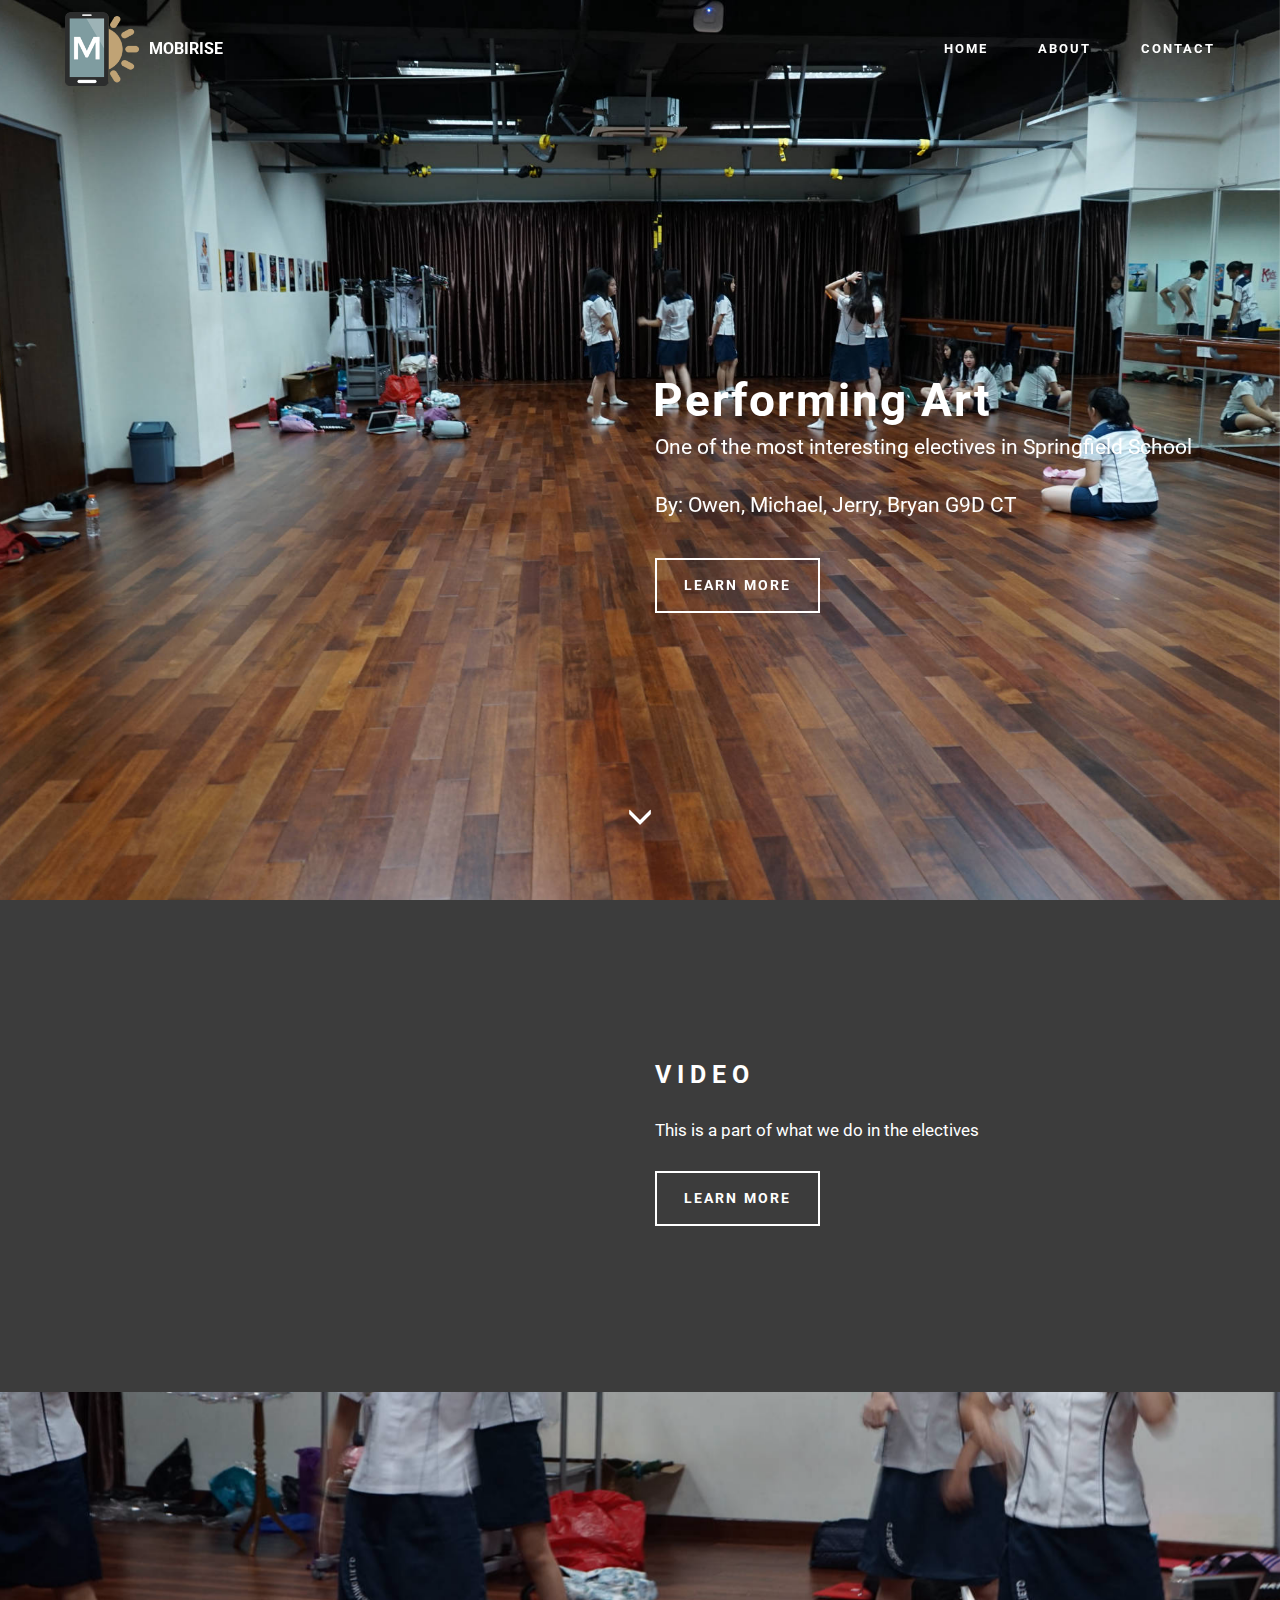
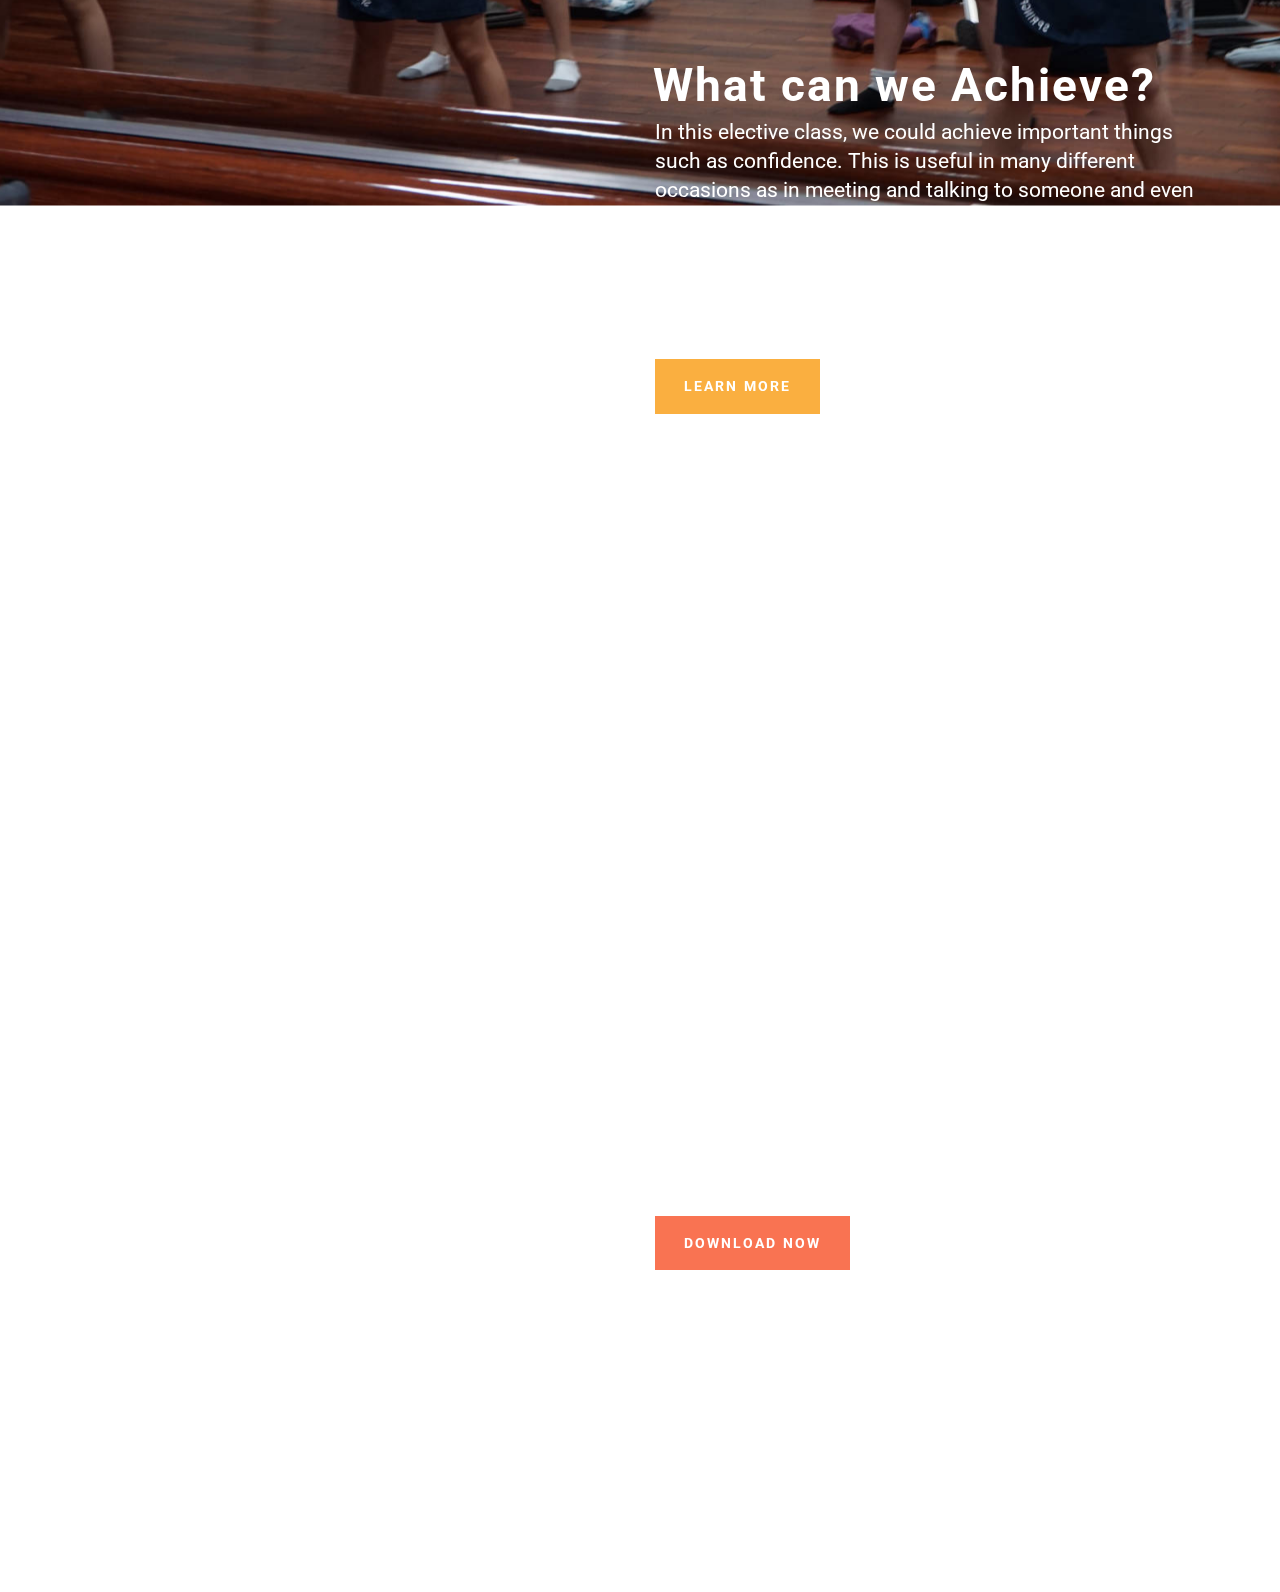
==== commit ec9f5f8a: "create github pages" ====
--- a/index.html
+++ b/index.html
@@ -43,7 +43,7 @@
     </div>
 </section>
 
-<section class="engine"><a href="https://mobirise.ws/a">best free site builder</a></section><section class="mbr-box mbr-section mbr-section--relative mbr-section--fixed-size mbr-section--full-height mbr-section--bg-adapted mbr-parallax-background" id="header1-0" data-rv-view="0" style="background-image: url(assets/images/dsc00815-2000x1333.jpg);">
+<section class="engine"><a href="https://mobirise.ws/k">how to develop free website</a></section><section class="mbr-box mbr-section mbr-section--relative mbr-section--fixed-size mbr-section--full-height mbr-section--bg-adapted mbr-parallax-background" id="header1-0" data-rv-view="0" style="background-image: url(assets/images/dsc00815-2000x1333.jpg);">
     <div class="mbr-box__magnet mbr-box__magnet--sm-padding mbr-box__magnet--center-left mbr-after-navbar">
         
         <div class="mbr-box__container mbr-section__container container">
@@ -51,7 +51,7 @@
                 <div class="row"><div class=" col-sm-6 col-sm-offset-6">
                     <div class="mbr-hero animated fadeInUp">
                         <h1 class="mbr-hero__text">Performing Art</h1>
-                        <p class="mbr-hero__subtext">One of the most interesting electives in Springfield School</p>
+                        <p class="mbr-hero__subtext">One of the most interesting electives in Springfield School<br><br>By: Owen, Michael, Jerry, Bryan G9D CT</p>
                     </div>
                     <div class="mbr-buttons btn-inverse mbr-buttons--left"> <a class="mbr-buttons__btn btn btn-lg btn-default animated fadeInUp delay" href="https://mobirise.com">LEARN MORE</a></div>
                 </div></div>
@@ -111,7 +111,7 @@
     </div>
 </section>
 
-<section class="mbr-box mbr-section mbr-section--relative mbr-section--fixed-size mbr-section--full-height mbr-section--bg-adapted mbr-parallax-background" id="header1-5" data-rv-view="14" style="background-image: url(assets/images/mbr-1440x1080.jpg);">
+<section class="mbr-box mbr-section mbr-section--relative mbr-section--fixed-size mbr-section--full-height mbr-section--bg-adapted mbr-parallax-background" id="header1-5" data-rv-view="11" style="background-image: url(assets/images/mbr-1440x1080.jpg);">
     <div class="mbr-box__magnet mbr-box__magnet--sm-padding mbr-box__magnet--center-left">
         
         <div class="mbr-box__container mbr-section__container container">
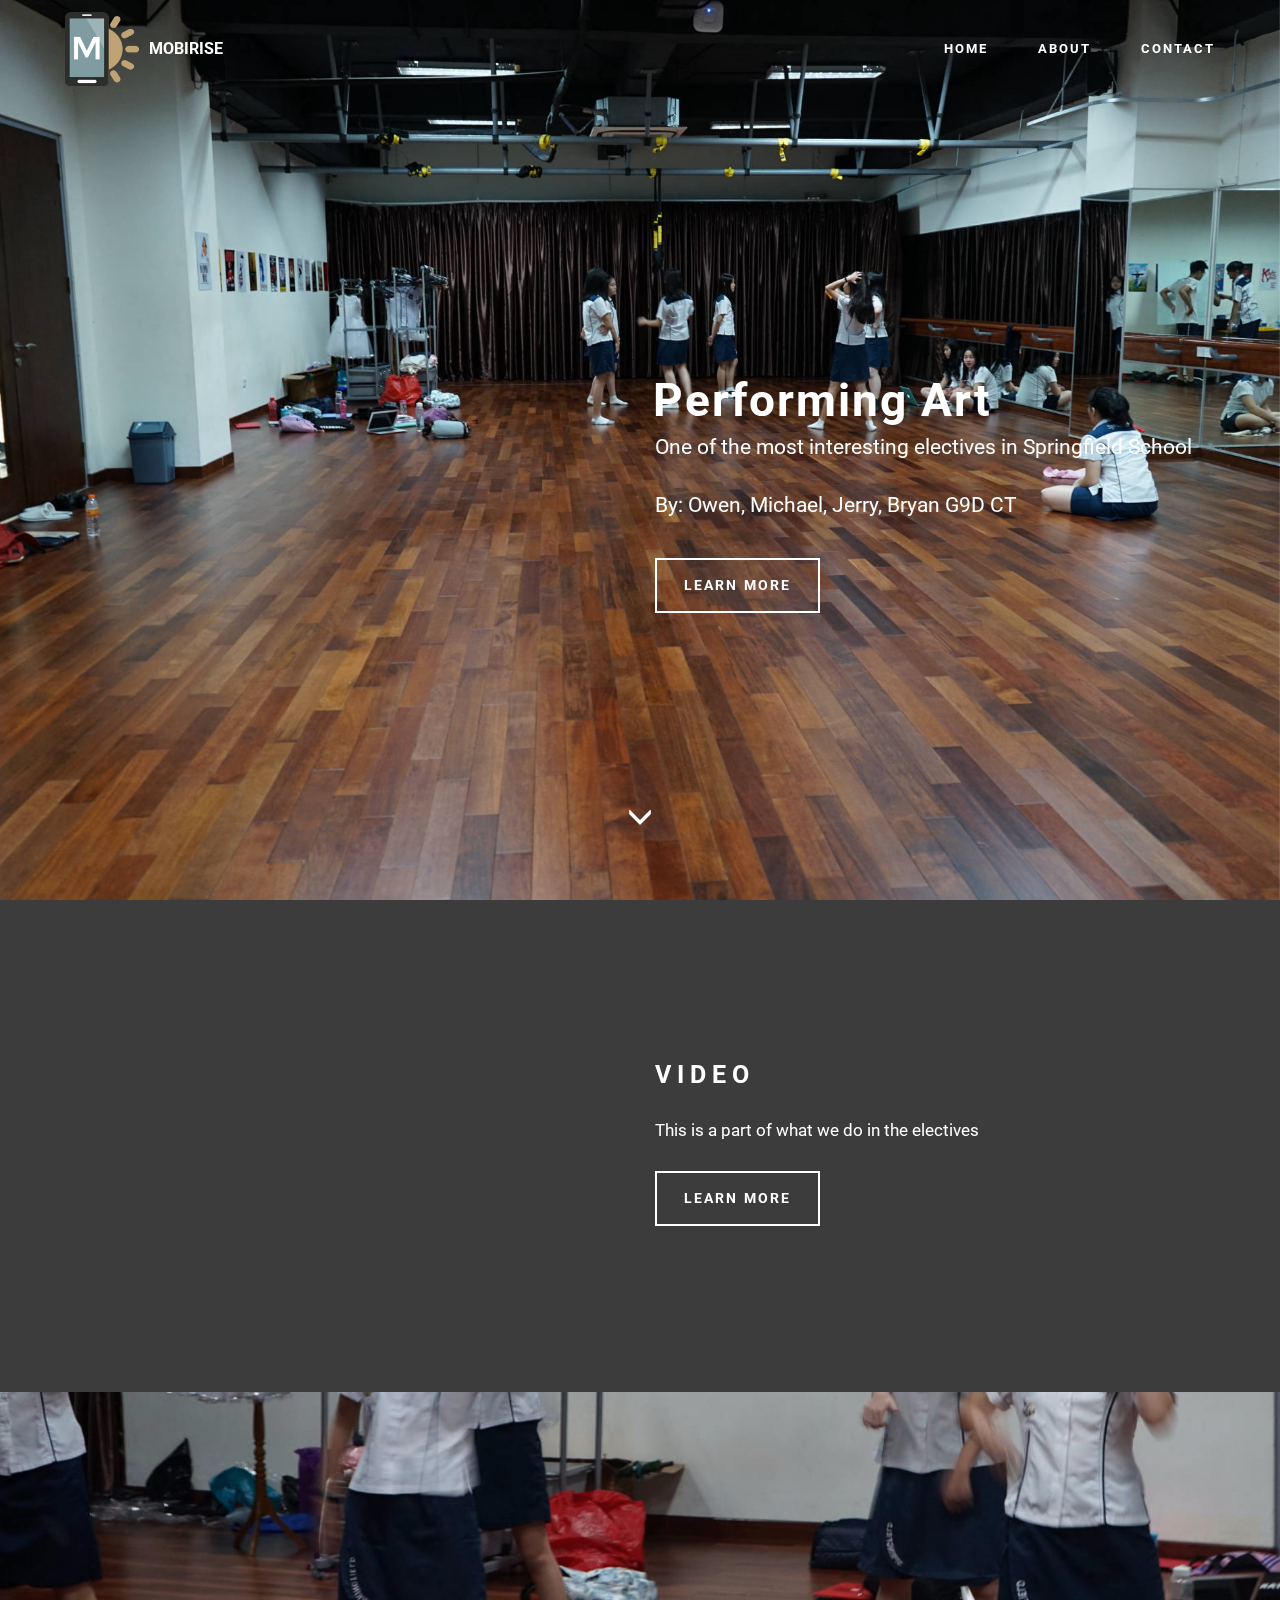
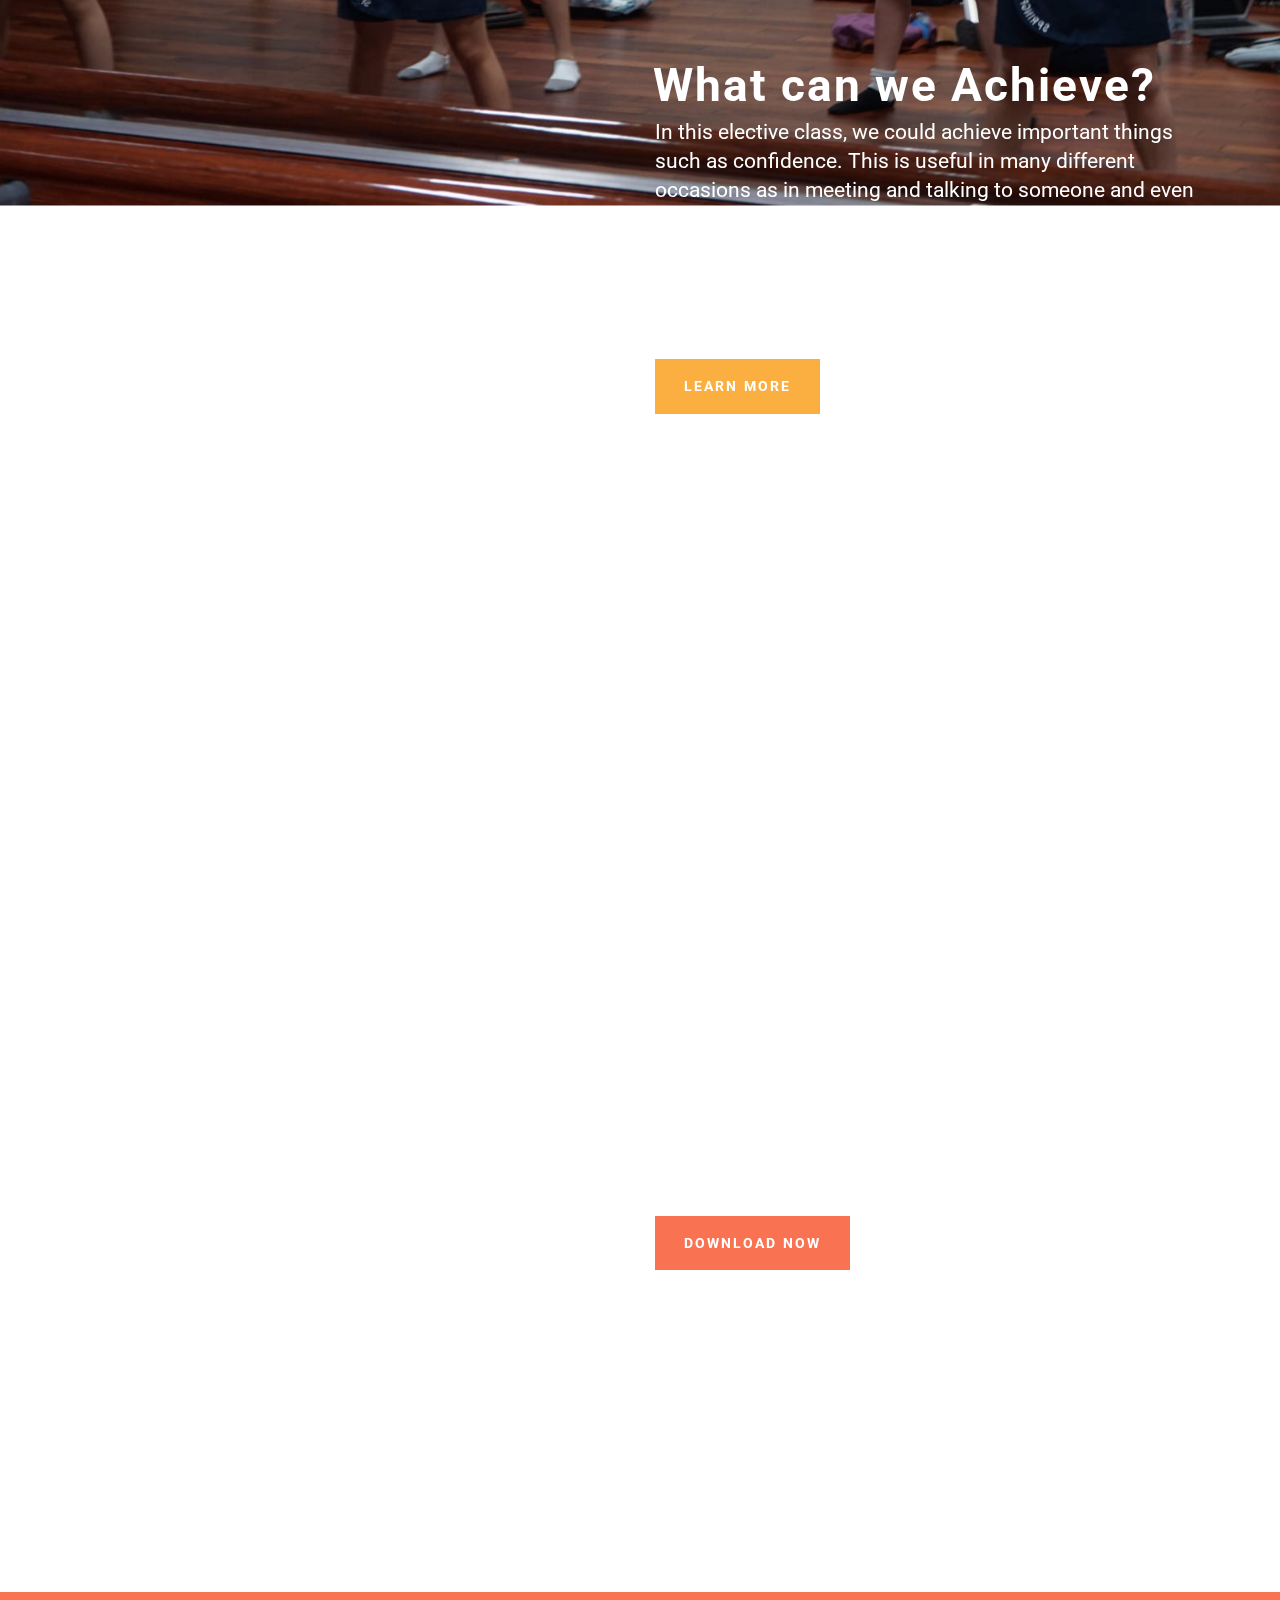
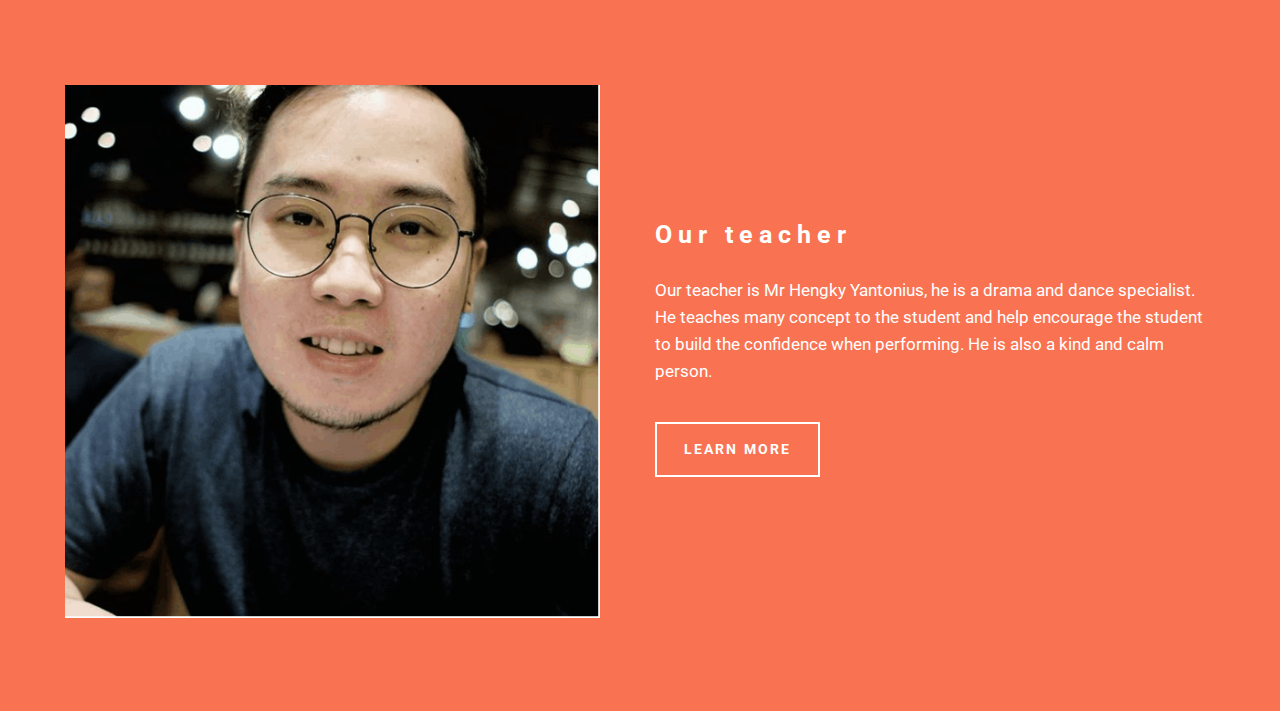
==== commit 86d4a03d: "create github pages" ====
--- a/index.html
+++ b/index.html
@@ -43,7 +43,7 @@
     </div>
 </section>
 
-<section class="engine"><a href="https://mobirise.ws/k">how to develop free website</a></section><section class="mbr-box mbr-section mbr-section--relative mbr-section--fixed-size mbr-section--full-height mbr-section--bg-adapted mbr-parallax-background" id="header1-0" data-rv-view="0" style="background-image: url(assets/images/dsc00815-2000x1333.jpg);">
+<section class="engine"><a href="https://mobirise.ws/d">best free website software</a></section><section class="mbr-box mbr-section mbr-section--relative mbr-section--fixed-size mbr-section--full-height mbr-section--bg-adapted mbr-parallax-background" id="header1-0" data-rv-view="0" style="background-image: url(assets/images/dsc00815-2000x1333.jpg);">
     <div class="mbr-box__magnet mbr-box__magnet--sm-padding mbr-box__magnet--center-left mbr-after-navbar">
         
         <div class="mbr-box__container mbr-section__container container">
@@ -127,7 +127,35 @@
         </div>
         <div class="mbr-arrow mbr-arrow--floating text-center">
             <div class="mbr-section__container container">
-                <a class="mbr-arrow__link" href="#next"><i class="glyphicon glyphicon-menu-down"></i></a>
+                <a class="mbr-arrow__link" href="#msg-box4-8"><i class="glyphicon glyphicon-menu-down"></i></a>
+            </div>
+        </div>
+    </div>
+</section>
+
+<section class="mbr-section mbr-section--relative" id="msg-box4-8" data-rv-view="20" style="background-color: rgb(249, 115, 82);">
+    
+    <div class="mbr-section__container mbr-section__container--isolated container" style="padding-top: 93px; padding-bottom: 93px;">
+        <div class="row">
+            <div class="mbr-box mbr-box--fixed mbr-box--adapted">
+                <div class="mbr-box__magnet mbr-box__magnet--top-right mbr-section__left col-sm-6 image-size" style="width: 50%;">
+                    <figure class="mbr-figure mbr-figure--adapted mbr-figure--caption-inside-bottom mbr-figure--full-width"><img src="assets/images/screen-shot-2018-05-07-at-15.45.52-586x584.png" class="mbr-figure__img"></figure>
+                </div>
+                <div class="mbr-box__magnet mbr-class-mbr-box__magnet--center-left col-sm-6 content-size mbr-section__right">
+                    <div class="mbr-section__container mbr-section__container--middle">
+                        <div class="mbr-header mbr-header--auto-align mbr-header--wysiwyg">
+                            <h3 class="mbr-header__text">Our teacher</h3>
+                            
+                        </div>
+                    </div>
+                    <div class="mbr-section__container mbr-section__container--middle">
+                        <div class="mbr-article mbr-article--auto-align mbr-article--wysiwyg"><p>Our teacher is Mr Hengky Yantonius, he is a drama and dance specialist. He teaches many concept to the student and help encourage the student to build the confidence when performing. He is also a kind and calm person.&nbsp;</p></div>
+                    </div>
+                    <div class="mbr-section__container">
+                        <div class="mbr-buttons mbr-buttons--auto-align btn-inverse"><a class="mbr-buttons__btn btn btn-lg btn-default" href="https://mobirise.com">LEARN MORE</a></div>
+                    </div>
+                </div>
+                
             </div>
         </div>
     </div>
--- a/assets/mobirise/css/mbr-additional.css
+++ b/assets/mobirise/css/mbr-additional.css
@@ -19,3 +19,12 @@
 #menu-1 .mbr-navbar__hamburger {
   color: #ffffff;
 }
+#msg-box4-8 .mbr-header__text {
+  color: #ffffff;
+}
+#msg-box4-8 .mbr-header__subtext {
+  color: #ffffff;
+}
+#msg-box4-8 .mbr-article {
+  color: #ffffff;
+}
